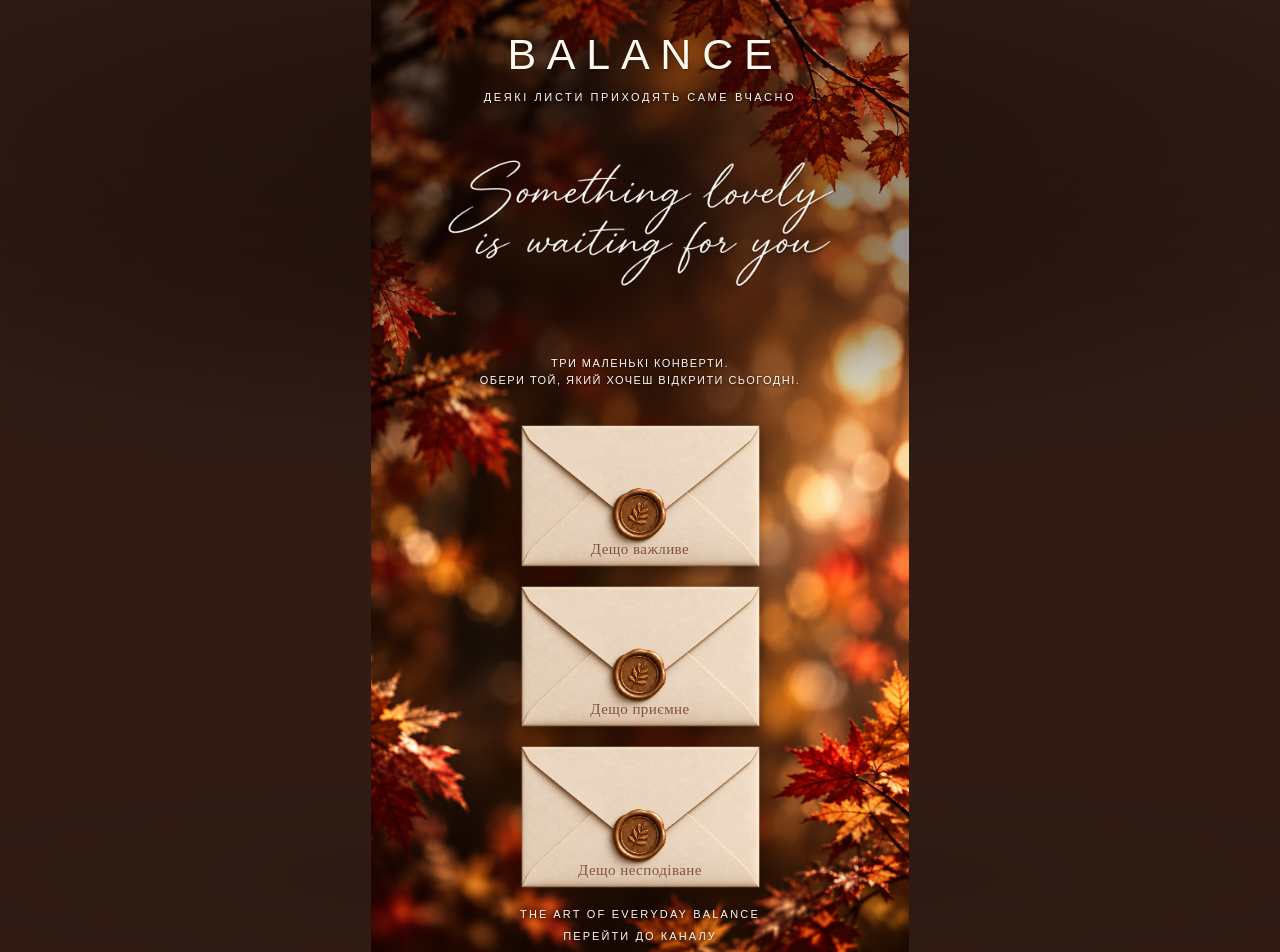
==== home-v17/index.html @ 408ee60f "Add BALANCE v32.1 Netlify integration 2." ====
<!doctype html><html lang="uk"><head><meta charset="utf-8"><meta name="viewport" content="width=device-width,initial-scale=1,viewport-fit=cover"><meta name="theme-color" content="#28170f"><title>BALANCE — The Daily Sign</title><link rel="stylesheet" href="styles.css"></head><body><main class="home"><div class="background-layer" aria-hidden="true"><img src="assets/autumn_background_approved.png" alt=""></div><div class="content-layer"><header><div class="brand" role="img" aria-label="BALANCE">BALANCE</div><div class="tagline">ДЕЯКІ ЛИСТИ ПРИХОДЯТЬ САМЕ ВЧАСНО</div></header><section class="intro"><img class="script" src="assets/something_lovely_new.png" alt="Something lovely is waiting for you"><p>Три маленькі конверти.<br>Обери той, який хочеш відкрити сьогодні.</p></section><section class="envelopes" aria-label="Обрати конверт"><button class="envelope" data-kind="important"><img src="assets/closed_envelope.png" alt=""><span>Дещо важливе</span></button><button class="envelope" data-kind="pleasant"><img src="assets/closed_envelope.png" alt=""><span>Дещо приємне</span></button><button class="envelope" data-kind="unexpected"><img src="assets/closed_envelope.png" alt=""><span>Дещо несподіване</span></button></section><footer><p>THE ART OF EVERYDAY BALANCE</p><a href="https://t.me/musicbalance777" target="_blank" rel="noopener noreferrer">ПЕРЕЙТИ ДО КАНАЛУ</a></footer></div></main><script>document.querySelectorAll('.envelope').forEach(b=>b.addEventListener('click',()=>{window.parent.postMessage({type:'balance:open-envelope',category:b.dataset.kind},location.origin)}));</script></body></html>
---- home-v17/styles.css ----
*{box-sizing:border-box}html{background:#29180f}body{margin:0;color:#fff8f0;font-family:Arial,Helvetica,sans-serif}.home{position:relative;min-height:100dvh;isolation:isolate;overflow:hidden;background:#29180f}.background-layer{position:absolute;inset:0;z-index:-1;overflow:hidden;pointer-events:none;background:#29180f}.background-layer img{display:block;position:absolute;inset:0;width:100%;height:100%;object-fit:cover;object-position:center center}.background-layer:after{content:"";position:absolute;inset:0;background:radial-gradient(ellipse 83% 21% at 48% 16%,rgba(22,8,5,.39),transparent 91%),radial-gradient(ellipse 79% 22% at 48% 29%,rgba(26,9,5,.35),transparent 90%),radial-gradient(ellipse 70% 12% at 50% 92%,rgba(25,9,5,.15),transparent 90%);pointer-events:none}.content-layer{position:relative;min-height:100dvh;display:flex;flex-direction:column;align-items:center;text-align:center;padding:clamp(19px,2.8dvh,30px) 14px max(10px,env(safe-area-inset-bottom))}header{width:100%;max-width:540px;flex:none}.brand{display:block;width:min(88%,440px);height:auto;margin:0 auto;filter:drop-shadow(0 1px 2px rgba(25,10,6,.55))}.tagline{color:#fff8f1;font-family:Arial,Helvetica,sans-serif;font-weight:400;font-size:clamp(8px,2.06vw,12px);letter-spacing:clamp(1.2px,.43vw,3px);white-space:nowrap;margin:clamp(7px,1.15dvh,13px) auto 0;text-shadow:0 1px 3px rgba(19,7,4,.9),0 0 7px rgba(19,7,4,.5)}.intro{width:min(92%,530px);margin:clamp(11px,1.7dvh,19px) auto clamp(10px,1.4dvh,15px);flex:none}.script{display:block;width:min(94%,495px);height:auto;margin:auto;filter:drop-shadow(0 1px 2px rgba(17,6,4,.8))}.intro p{font-size:clamp(11px,2.75vw,15px);font-weight:300;line-height:1.38;margin:clamp(5px,.8dvh,9px) 0 0;text-shadow:0 1px 4px rgba(20,8,5,.75)}.envelopes{display:grid;gap:clamp(5px,.9dvh,10px);width:min(55vw,265px,calc((100dvh - 295px)*1.677/3));min-width:0;flex:none}.envelope{border:0;background:none;color:#825337;padding:0;cursor:pointer;position:relative;filter:drop-shadow(0 6px 7px #18080070)}.envelope img{display:block;width:100%;height:auto}.envelope span{position:absolute;bottom:7%;left:0;right:0;font-family:Georgia,serif;font-size:clamp(10px,2.4vw,15px);letter-spacing:.03em}.envelope:focus-visible{outline:2px solid white;outline-offset:4px}footer{margin-top:clamp(11px,1.6dvh,18px);flex:none;font-size:clamp(8px,1.8vw,11px);letter-spacing:.2em;text-shadow:0 1px 4px #180800}footer p{margin:0}footer a{display:block;color:inherit;text-decoration:none;margin-top:clamp(8px,1.2dvh,13px)}@media(min-width:700px){.background-layer img{object-fit:contain}.background-layer{background:#301c15}.content-layer{max-width:942px;margin:auto}.envelopes{width:min(30vw,265px,calc((100dvh - 295px)*1.677/3))}.intro{width:min(75%,520px)}}@media(max-width:699px) and (max-height:750px){.content-layer{padding-top:13px;padding-bottom:7px}.brand{width:min(80%,390px)}.tagline{font-size:clamp(7px,1.95vw,10px);letter-spacing:1.5px;margin-top:6px}.intro{width:min(85%,470px);margin-top:7px;margin-bottom:7px}.intro p{margin-top:3px}.envelopes{gap:5px;width:min(52vw,calc((100dvh - 255px)*1.677/3))}footer{margin-top:6px}footer a{margin-top:6px}}@media(max-width:699px) and (max-height:600px){.brand{width:70%}.intro{width:76%}.envelopes{width:min(50vw,calc((100dvh - 225px)*1.677/3))}.intro p{font-size:11px}}
/* v11: typography and spacing refinements; preserve background and envelopes */
.brand{width:auto;max-width:100%;font-family:Arial,Helvetica,sans-serif;font-size:clamp(27px,7.05vw,43px);font-weight:500;letter-spacing:.25em;line-height:1.15;padding-left:.25em;color:#fff9f1;text-shadow:0 1px 2px rgba(20,8,5,.55);filter:none}
.tagline{font-weight:400;letter-spacing:clamp(1.15px,.37vw,2.6px);font-size:clamp(8px,2.05vw,11px);margin-top:clamp(9px,1.35dvh,15px)}
.intro{margin-top:clamp(18px,2.9dvh,32px);margin-bottom:clamp(16px,2.2dvh,25px)}
.script{width:min(92%,485px);filter:drop-shadow(0 1px 1px rgba(16,6,4,.58)) brightness(1.14);image-rendering:auto}
.intro p{font-family:Arial,Helvetica,sans-serif;font-size:clamp(10px,2.35vw,13px);font-weight:400;letter-spacing:clamp(.65px,.19vw,1.25px);line-height:1.65;text-transform:uppercase;margin-top:clamp(13px,1.8dvh,20px);text-shadow:0 1px 3px rgba(20,8,5,.8)}
.envelopes{gap:clamp(8px,1.2dvh,12px);width:min(53vw,255px,calc((100dvh - 345px)*1.677/3))}
footer{margin-top:clamp(15px,2.1dvh,23px)}
@media(min-width:700px){.brand{font-size:43px}.envelopes{width:min(30vw,255px,calc((100dvh - 345px)*1.677/3))}}
@media(max-width:699px) and (max-height:750px){.brand{font-size:clamp(25px,6.8vw,35px)}.intro{margin-top:12px;margin-bottom:10px}.intro p{margin-top:8px;line-height:1.4}.envelopes{gap:6px;width:min(51vw,calc((100dvh - 285px)*1.677/3))}footer{margin-top:9px}}
@media(max-width:699px) and (max-height:600px){.intro{margin-top:7px;margin-bottom:6px}.intro p{margin-top:4px}.envelopes{width:min(48vw,calc((100dvh - 255px)*1.677/3))}}
/* v12: improved visual rhythm and localized shadow under text */
.background-layer:after{background:radial-gradient(ellipse 74% 27% at 46% 16%,rgba(19,7,4,.53) 0%,rgba(23,8,5,.31) 55%,transparent 100%),radial-gradient(ellipse 75% 19% at 46% 32%,rgba(23,8,5,.32),transparent 95%),radial-gradient(ellipse 70% 12% at 50% 92%,rgba(25,9,5,.15),transparent 90%)}
.content-layer{padding-top:clamp(24px,3.3dvh,38px)}
.intro{margin-top:clamp(22px,3.5dvh,38px);margin-bottom:clamp(17px,2.4dvh,28px)}
.intro p{font-size:clamp(9px,2.05vw,12px);letter-spacing:clamp(.5px,.15vw,1px);line-height:1.5;margin-top:clamp(19px,2.5dvh,29px);position:relative;z-index:1}
.script{width:min(90%,475px)}
.envelopes{gap:clamp(8px,1.1dvh,12px);width:min(51vw,250px,calc((100dvh - 390px)*1.677/3))}
footer{margin-top:clamp(14px,1.8dvh,21px)}
@media(min-width:700px){.envelopes{width:min(29vw,250px,calc((100dvh - 390px)*1.677/3))}}
@media(max-width:699px) and (max-height:750px){.content-layer{padding-top:17px}.intro{margin-top:15px;margin-bottom:12px}.intro p{font-size:10px;line-height:1.35;margin-top:12px}.envelopes{width:min(49vw,calc((100dvh - 310px)*1.677/3));gap:6px}footer{margin-top:8px}}
@media(max-width:699px) and (max-height:600px){.intro{margin-top:9px;margin-bottom:7px}.intro p{margin-top:7px;font-size:9px}.envelopes{width:min(46vw,calc((100dvh - 275px)*1.677/3))}}
/* v13: breathing room below calligraphy and between envelopes */
.intro{margin-bottom:clamp(24px,3.5dvh,38px)}
.intro p{margin-top:clamp(25px,3.3dvh,38px)}
.envelopes{gap:clamp(13px,1.85dvh,19px);width:min(50vw,245px,calc((100dvh - 420px)*1.677/3))}
footer{margin-top:clamp(16px,2.1dvh,24px)}
@media(min-width:700px){.envelopes{width:min(29vw,245px,calc((100dvh - 420px)*1.677/3))}}
@media(max-width:699px) and (max-height:750px){.intro{margin-bottom:18px}.intro p{margin-top:20px}.envelopes{gap:11px;width:min(49vw,calc((100dvh - 345px)*1.677/3))}footer{margin-top:12px}}
@media(max-width:699px) and (max-height:600px){.intro{margin-bottom:10px}.intro p{margin-top:10px}.envelopes{gap:7px;width:min(46vw,calc((100dvh - 295px)*1.677/3))}footer{margin-top:7px}}

/* v14: calligraphy canvas repaired; refined type and vertical rhythm */
.intro p{font-size:clamp(9px,1.91vw,11px);letter-spacing:clamp(.85px,.26vw,1.45px);margin-top:clamp(31px,4dvh,45px)}
.intro{margin-bottom:clamp(29px,4dvh,43px)}
.envelopes{width:min(49vw,241px,calc((100dvh - 443px)*1.677/3))}
footer a{letter-spacing:.19em}
@media(min-width:700px){.envelopes{width:min(29vw,241px,calc((100dvh - 443px)*1.677/3))}}
@media(max-width:699px) and (max-height:750px){.intro p{margin-top:24px;font-size:9px}.intro{margin-bottom:21px}.envelopes{width:min(48vw,calc((100dvh - 358px)*1.677/3))}}
@media(max-width:699px) and (max-height:600px){.intro p{margin-top:12px}.intro{margin-bottom:12px}.envelopes{width:min(45vw,calc((100dvh - 305px)*1.677/3))}}
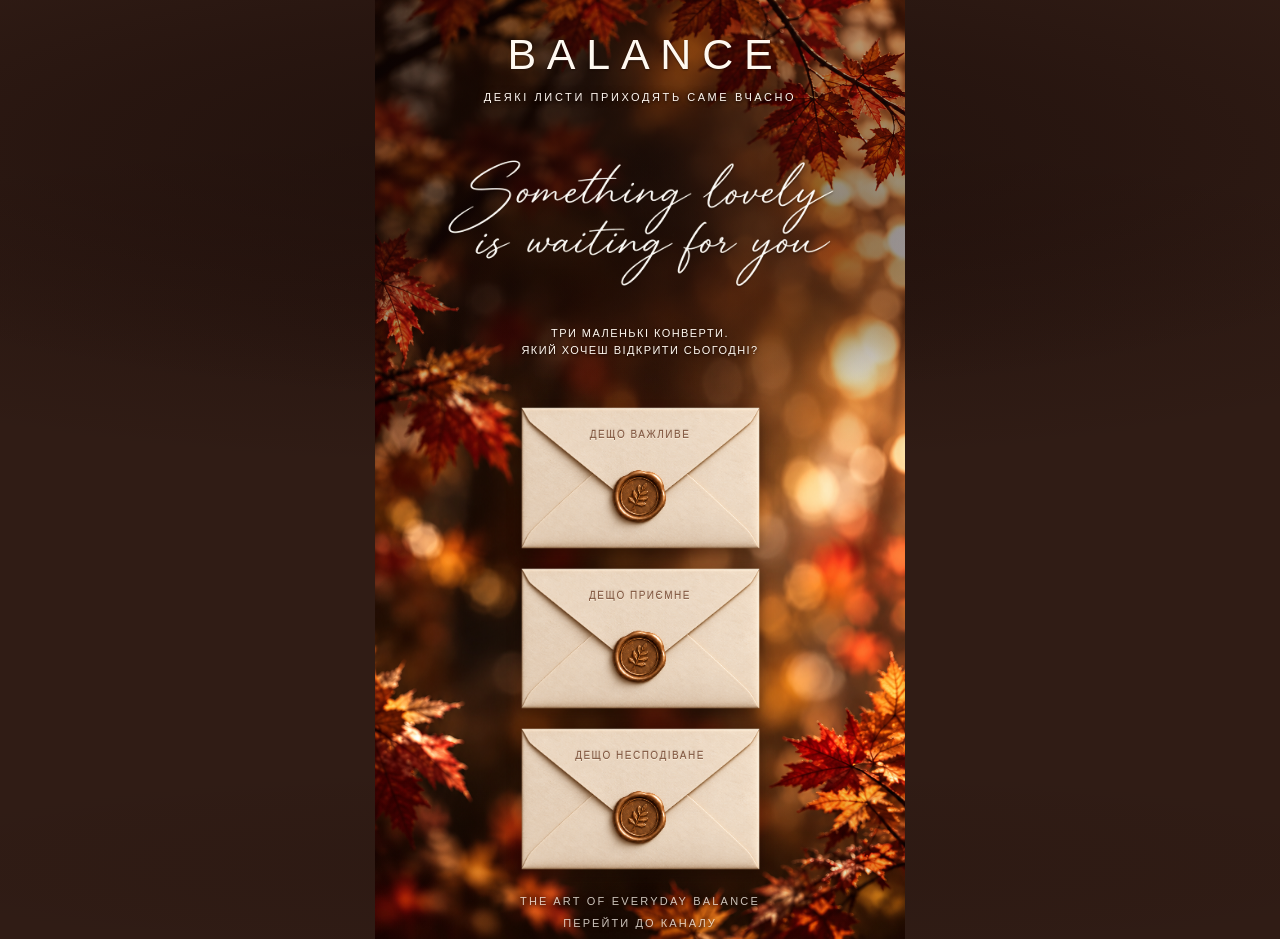
==== commit 704fb912: "Update index.html" ====
--- a/home-v17/index.html
+++ b/home-v17/index.html
@@ -1 +1,97 @@
-<!doctype html><html lang="uk"><head><meta charset="utf-8"><meta name="viewport" content="width=device-width,initial-scale=1,viewport-fit=cover"><meta name="theme-color" content="#28170f"><title>BALANCE — The Daily Sign</title><link rel="stylesheet" href="styles.css"></head><body><main class="home"><div class="background-layer" aria-hidden="true"><img src="assets/autumn_background_approved.png" alt=""></div><div class="content-layer"><header><div class="brand" role="img" aria-label="BALANCE">BALANCE</div><div class="tagline">ДЕЯКІ ЛИСТИ ПРИХОДЯТЬ САМЕ ВЧАСНО</div></header><section class="intro"><img class="script" src="assets/something_lovely_new.png" alt="Something lovely is waiting for you"><p>Три маленькі конверти.<br>Обери той, який хочеш відкрити сьогодні.</p></section><section class="envelopes" aria-label="Обрати конверт"><button class="envelope" data-kind="important"><img src="assets/closed_envelope.png" alt=""><span>Дещо важливе</span></button><button class="envelope" data-kind="pleasant"><img src="assets/closed_envelope.png" alt=""><span>Дещо приємне</span></button><button class="envelope" data-kind="unexpected"><img src="assets/closed_envelope.png" alt=""><span>Дещо несподіване</span></button></section><footer><p>THE ART OF EVERYDAY BALANCE</p><a href="https://t.me/musicbalance777" target="_blank" rel="noopener noreferrer">ПЕРЕЙТИ ДО КАНАЛУ</a></footer></div></main><script>document.querySelectorAll('.envelope').forEach(b=>b.addEventListener('click',()=>{window.parent.postMessage({type:'balance:open-envelope',category:b.dataset.kind},location.origin)}));</script></body></html>+
+<!doctype html>
+<html lang="uk">
+<head>
+  <meta charset="utf-8">
+  <meta name="viewport" content="width=device-width,initial-scale=1,viewport-fit=cover">
+  <meta name="theme-color" content="#28170f">
+  <title>BALANCE — The Daily Sign</title>
+  <link rel="stylesheet" href="styles.css">
+</head>
+<body>
+  <main class="home">
+    <div class="background-layer" aria-hidden="true">
+      <img src="assets/autumn_background_approved.png" alt="">
+    </div>
+
+    <div class="content-layer">
+      <header>
+        <div class="brand" role="img" aria-label="BALANCE">BALANCE</div>
+        <div class="tagline">ДЕЯКІ ЛИСТИ ПРИХОДЯТЬ САМЕ ВЧАСНО</div>
+      </header>
+
+      <section class="intro">
+        <img
+          class="script"
+          src="assets/something_lovely_new.png"
+          alt="Something lovely is waiting for you"
+        >
+        <p>
+          Три маленькі конверти.<br>
+          Який хочеш відкрити сьогодні?
+        </p>
+      </section>
+
+      <section class="envelopes" aria-label="Обрати конверт">
+        <button class="envelope" data-kind="important">
+          <img src="assets/closed_envelope.png" alt="">
+          <span>Дещо важливе</span>
+        </button>
+
+        <button class="envelope" data-kind="pleasant">
+          <img src="assets/closed_envelope.png" alt="">
+          <span>Дещо приємне</span>
+        </button>
+
+        <button class="envelope" data-kind="unexpected">
+          <img src="assets/closed_envelope.png" alt="">
+          <span>Дещо несподіване</span>
+        </button>
+      </section>
+
+      <footer>
+        <p>THE ART OF EVERYDAY BALANCE</p>
+        <a
+          href="https://t.me/musicbalance777"
+          target="_blank"
+          rel="noopener noreferrer"
+        >ПЕРЕЙТИ ДО КАНАЛУ</a>
+      </footer>
+    </div>
+  </main>
+
+  <script>
+    let envelopeOpening = false;
+
+    document.querySelectorAll('.envelope').forEach((button) => {
+      button.addEventListener('click', () => {
+        if (envelopeOpening) return;
+        envelopeOpening = true;
+
+        // Ask the parent Telegram Mini App for subtle haptic feedback.
+        window.parent.postMessage({
+          type: 'balance:envelope-haptic'
+        }, location.origin);
+
+        // Subtle press animation.
+        button.style.transform = 'scale(0.97)';
+
+        // Open the letter after the press becomes visible.
+        setTimeout(() => {
+          button.style.transform = '';
+
+          window.parent.postMessage({
+            type: 'balance:open-envelope',
+            category: button.dataset.kind
+          }, location.origin);
+
+          // Allow another selection after returning to the home screen.
+          setTimeout(() => {
+            envelopeOpening = false;
+          }, 1000);
+        }, 180);
+      });
+    });
+  </script>
+</body>
+</html>
--- a/home-v17/styles.css
+++ b/home-v17/styles.css
@@ -38,3 +38,65 @@
 @media(min-width:700px){.envelopes{width:min(29vw,241px,calc((100dvh - 443px)*1.677/3))}}
 @media(max-width:699px) and (max-height:750px){.intro p{margin-top:24px;font-size:9px}.intro{margin-bottom:21px}.envelopes{width:min(48vw,calc((100dvh - 358px)*1.677/3))}}
 @media(max-width:699px) and (max-height:600px){.intro p{margin-top:12px}.intro{margin-bottom:12px}.envelopes{width:min(45vw,calc((100dvh - 305px)*1.677/3))}}
+
+
+/* BALANCE — subtle envelope press feedback */
+.envelope {
+  transition: transform 180ms ease;
+}
+
+.envelope:active {
+  transform: scale(0.97);
+}
+
+
+/* BALANCE — Letterpress envelope labels */
+
+.envelope span {
+  position: absolute;
+  top: 16%;
+  bottom: auto;
+  left: 0;
+  right: 0;
+
+  width: 100%;
+  padding: 0 6%;
+
+  font-family: Arial, Helvetica, sans-serif;
+  font-size: clamp(7px, 1.65vw, 10px);
+  font-weight: 500;
+  letter-spacing: 0.15em;
+  line-height: 1.2;
+  text-transform: uppercase;
+  white-space: nowrap;
+
+  color: #80553e;
+
+  text-shadow:
+    0 1px 0 rgba(255, 247, 231, 0.65),
+    0 -1px 1px rgba(75, 43, 27, 0.24);
+
+  pointer-events: none;
+}
+
+/* BALANCE — move intro text closer to calligraphy */
+.intro p {
+  margin-top: 18px;
+  position: relative;
+  top: -12px;
+}
+
+/* BALANCE — refined footer spacing and contrast */
+
+footer {
+  margin-top: 24px;
+}
+
+footer p,
+footer a {
+  color: rgba(255, 248, 240, 0.78);
+}
+
+footer a {
+  margin-top: 10px;
+}
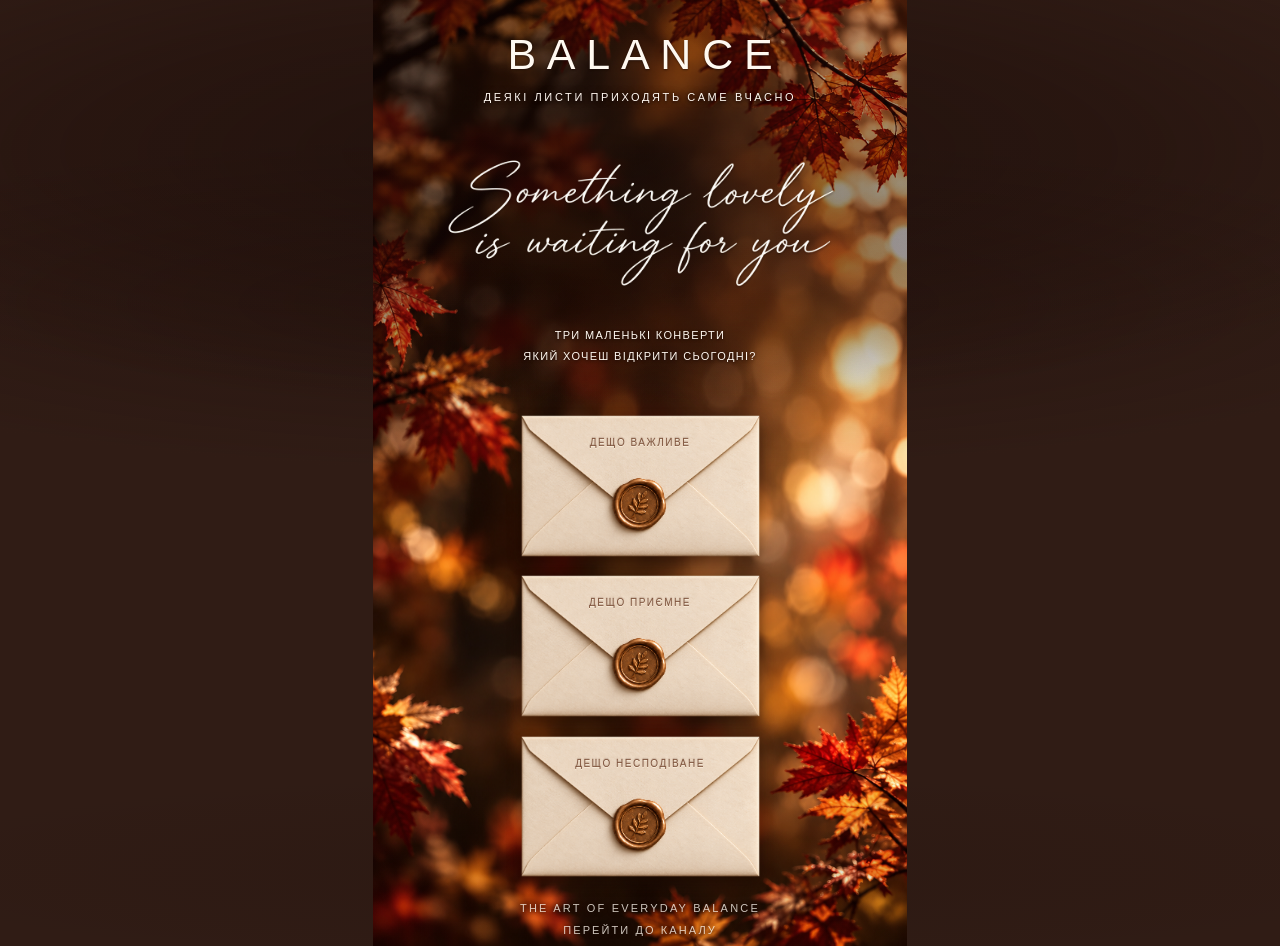
==== commit 8bfe9acb: "Update index.html" ====
--- a/home-v17/index.html
+++ b/home-v17/index.html
@@ -27,7 +27,7 @@
           alt="Something lovely is waiting for you"
         >
         <p>
-          Три маленькі конверти.<br>
+          Три маленькі конверти<br>
           Який хочеш відкрити сьогодні?
         </p>
       </section>
--- a/home-v17/styles.css
+++ b/home-v17/styles.css
@@ -100,3 +100,11 @@
 footer a {
   margin-top: 10px;
 }
+
+
+/* BALANCE — refined intro typography */
+
+.intro p {
+  letter-spacing: 0.12em;
+  line-height: 1.85;
+}
